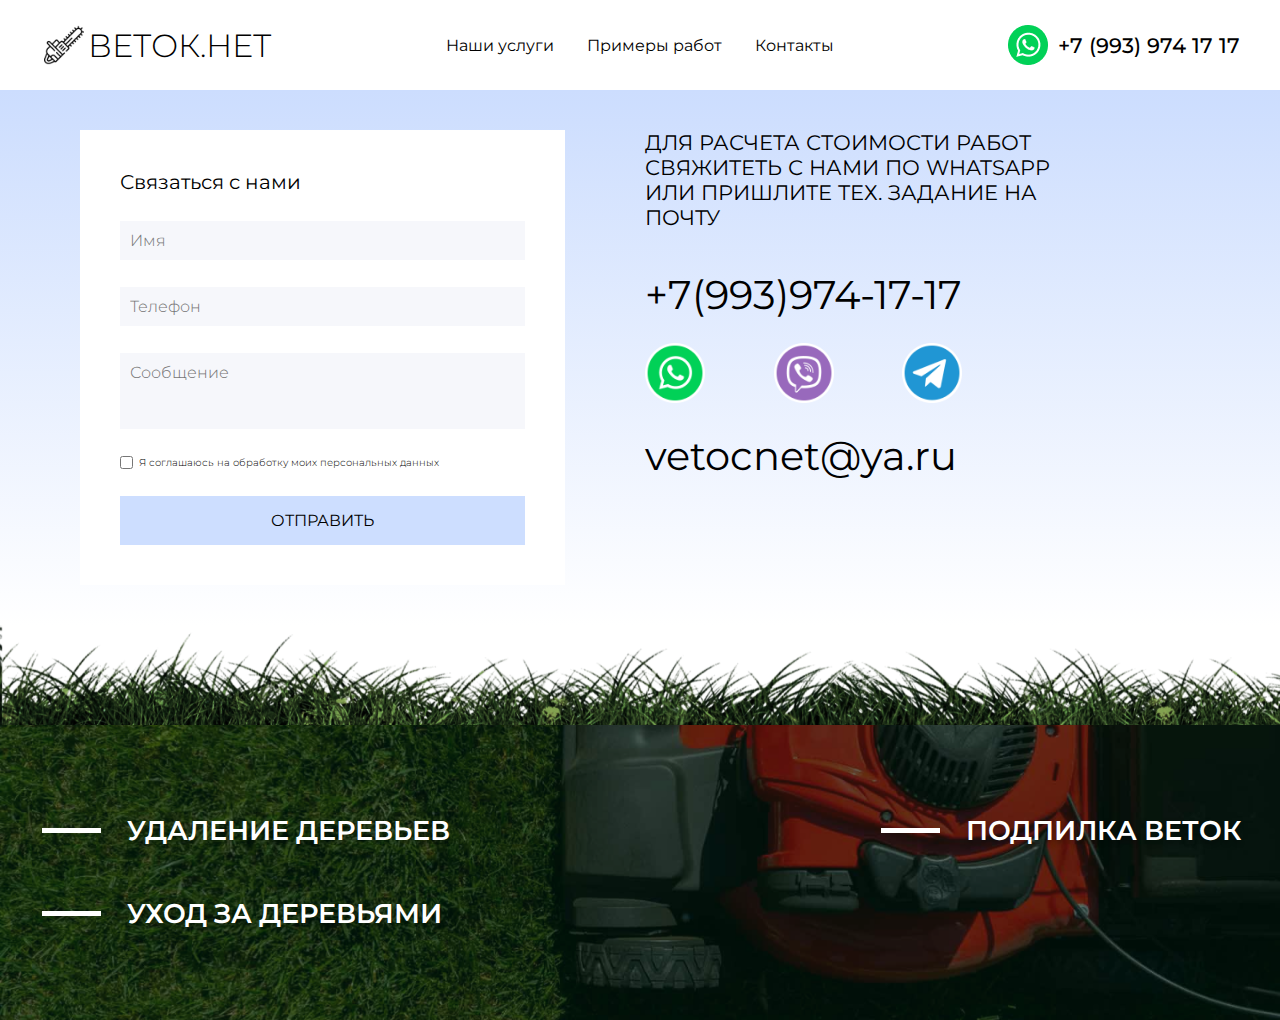
==== contacts.html @ 23ccc6eb "minor changes" ====
<!DOCTYPE html>
<html>

<head>
    <meta charset="UTF-8">
    <meta name="viewport" content="width=device-width, initial-scale=1.0">
    <title>ВЕТОК.НЕТ</title>
    <link rel="stylesheet" href="style.css">
    <link rel="preconnect" href="https://fonts.googleapis.com">
    <link rel="preconnect" href="https://fonts.gstatic.com" crossorigin>
    <link href="https://fonts.googleapis.com/css2?family=Montserrat:wght@300;400;500;600;700&display=swap"
        rel="stylesheet">
</head>

<body>
    <header class="header">
        <div class="header__container">
            <div class="header__logo">
                <img src="./images/saw 2x.png" alt="logo" width="48px" height="40px">
                <a href="./index.html">
                    <h2 class="header__logo-name">ВЕТОК.НЕТ</h2>
                </a>
            </div>
            <input type="checkbox" id="burger">
            <label class="burger-container" for="burger">
                <div class="button-burger"></div>
            </label>
            <ul class="header__menu">
                <li class="menu__item"><a class="menu__link" href="./index.html">Наши услуги</a></li>
                <li class="menu__item"><a class="menu__link" href="./portfolio.html">Примеры работ</a></li>
                <li class="menu__item"><a class="menu__link" href="./contacts.html">Контакты</a></li>
            </ul>
            <div class="header__phone">
                <img src="./images/watsapp 1.png" alt="whatsApp">
                <a class="header__phone-link" href="https://wa.me/79939741717">+7 (993) 974 17 17</a>
            </div>
        </div>
    </header>
    <main>
        <section class="section contacts-form">
            <div class="contacts-form-container">
                <fieldset class="form">
                    <p class="form__title">Связаться с нами</p>
                    <input class="form__input-name" type="text" name="text" placeholder="Имя">
                    <input class="form__input-numb" type="number" name="number" placeholder="Телефон">
                    <textarea class="form__input-message" cols="37" name="message" placeholder="Сообщение"></textarea>
                    <div class="form__agreement">
                        <input class="form__checkbox" type="checkbox" id="politics">
                        <p class="checkbox-text">Я соглашаюсь на обработку моих персональных данных</p>
                    </div>
                    <button class="form__btn" type="submit">ОТПРАВИТЬ</button>
                </fieldset>
                <div class="contacts">
                    <p class="contacts__description">ДЛЯ РАСЧЕТА СТОИМОСТИ РАБОТ СВЯЖИТЕТЬ С НАМИ ПО WHATSAPP ИЛИ
                        ПРИШЛИТЕ ТЕХ. ЗАДАНИЕ НА ПОЧТУ
                    </p>
                    <div class="contacts__links-box">
                        <a class="contacts__phone-number" href="tel:+7 (993) 974 17 17">+7(993)974-17-17</a>
                        <div class="contacts__socials">
                            <a href="https://wa.me/79939741717"><img src="./images/watsapp-icon.png" alt="WhatsApp"
                                    width="60px" height="60px"></a>
                            <a href="viber://chat/?number=%2B79939741717"><img src="./images/viber-icon.png" alt="Viber"
                                    width="60px" height="60px"></a>
                            <a href="https://t.me/+79939741717"><img src="./images/telegram-icon.png" alt="Telegram"
                                    width="60px" height="60px"></a>
                        </div>
                        <a class="contacts__email" href="mailto:vetocnet@yandex.ru">vetocnet@ya.ru</a>
                    </div>
                </div>
            </div>
        </section>
    </main>
    <footer class="footer">
        <div class="bg-grass"></div>
        <div class="footer__container">
            <div class="footer__darkening">
            <div class="footer__centering">
                    <div class="footer__summary footer__summary-contacts">
                        <div class="footer__summary-item">
                            <div class="footer__summary-dash"></div>
                            <p class="footer__summary-text">УДАЛЕНИЕ
                                ДЕРЕВЬЕВ</p>
                        </div>
                        <div class="footer__summary-item">
                            <div class="footer__summary-dash"></div>
                            <p class="footer__summary-text">ПОДПИЛКА
                                ВЕТОК</p>
                        </div>
                        <div class="footer__summary-item">
                            <div class="footer__summary-dash"></div>
                            <p class="footer__summary-text">УХОД ЗА
                                ДЕРЕВЬЯМИ</p>
                        </div>
                    </div>
                </div>
            </div>
        </div>
    </footer>

</body>

</html>
---- style.css ----
* {
    box-sizing: border-box;
    margin: 0;
    padding: 0;
    font-family: 'Montserrat', sans-serif;
}

.sections-bg {
    background: linear-gradient(180deg, #CCDDFE 0%, #FFF 100%);
}

/* BURGER */

.header__menu>li {
    overflow: hidden;
    margin: 0 1rem;
}

.burger-container {
    display: none;
    height: 100%;
    width: 30px;
    cursor: pointer;
    flex-direction: column;
    justify-content: center;
    align-items: center;
}

#burger {
    display: none;
}

.button-burger,
.button-burger::before,
.button-burger::after {
    display: block;
    background-color: #000000;
    position: absolute;
    height: 4px;
    width: 30px;
    transition: transform 400ms cubic-bezier(0.23, 1, 0.32, 1);
    border-radius: 2px;
}

.button-burger::before {
    content: '';
    margin-top: -8px;
}

.button-burger::after {
    content: '';
    margin-top: 8px;
}

#burger:checked+.burger-container .button-burger::before {
    margin-top: 0px;
    transform: rotate(405deg);
}

#burger:checked+.burger-container .button-burger {
    background: rgba(255, 255, 255, 0);
}

#burger:checked+.burger-container .button-burger::after {
    margin-top: 0px;
    transform: rotate(-405deg);
}

/* BURGER */

/* header */

.header__container {
    display: flex;
    flex-direction: row;
    align-items: center;
    justify-content: space-between;
    padding: 1.563rem 2.5rem;
}

.header__logo {
    display: flex;
    flex-direction: row;
    align-items: center;
}

.header__logo>a {
    text-decoration: none;
}

.header__logo-name {
    font-size: 2rem;
    font-weight: 300;
    color: #000000;
}

.header__menu {
    display: flex;
    justify-content: space-between;
    width: 35%;
}

.menu__item {
    text-align: center;
}

.menu__link {
    font-size: 1rem;
    font-weight: 400;
    color: #000000;
    text-decoration: none;
}

.header__phone {
    display: flex;
    gap: 0.625rem;
    align-items: center;
}

.header__phone-link {
    text-decoration: none;
    font-size: 1.3rem;
    font-weight: 500;
    color: #000000;
}

/* end header */

/* hero */

.hero__container {
    background: url(./images/BG-greeting.png);
    background-size: cover;
    background-position-x: center;
}

.hero__text-box {
    background: rgba(0, 0, 0, 0.4);
    color: #FFFFFF;
    display: flex;
    flex-direction: column;
    gap: 0;
    align-items: center;
    justify-content: center;
    padding: 7.063rem 2.5rem;

}

.hero__title {
    font-size: 4rem;
    font-weight: 600;
}

.hero__text {
    display: flex;
    flex-direction: column;
    gap: 2.813rem;
    align-items: center;
    justify-content: center;
}

.hero__location {
    font-size: 2rem;
    font-weight: 600;
    text-align: center;
}

.hero__mottos {
    display: flex;
    flex-direction: column;
    align-items: center;
    justify-content: center;
    gap: 0.938rem;
}

.hero__motto {
    font-size: 1.3rem;
    font-weight: 600;
}

/* hero end*/

.section__title {
    font-size: 2rem;
    font-weight: 500;
    padding: 2.5rem 0;
    text-align: center;
}

/* services - карточки */

.services__container {
    padding: 2.5rem 2.5rem 0 2.5rem;
}

.services__cards-box {
    width: 85%;
    display: flex;
    flex-direction: row;
    flex-wrap: wrap;
    justify-content: center;
    gap: 3rem;
    padding: 0 2.5rem;
    margin: 0 auto;
}

.services__card {
    width: 25%;
    min-width: 20%;
    display: flex;
    flex-direction: column;
    gap: 1.563rem;
    align-items: center;
    border-radius: 0.625rem;
    background: #F9F9F9;
    padding: 2.5rem 1.563rem;
}

.services__card-title {
    font-size: 1rem;
    font-weight: 600;
    text-align: center;
}

.services__card-description {
    font-size: 0.875rem;
    font-weight: 400;
    overflow: hidden;
    text-overflow: ellipsis;
    text-align: justify;
    text-align-last: left;
}

/* конец services - карточки */


/* portfolio */

.portfolio {
    display: flex;
    flex-direction: column;
    gap: 0;
    align-items: center;
    padding: 0 2.5rem 3.75rem 2.5rem;
}

.portfolio__photo-box {
    width: 100%;
    display: flex;
    justify-content: space-between;
    padding-bottom: 2.5rem;
}

.portfolio__item,
.portfolio__item-v {
    max-width: 30%;
    transition: all 0.5s ease;
}

.portfolio__item:hover,
.portfolio__item-v:hover {
    cursor: pointer;
    transform: scale(1.02) translateY(-5px);
}

.portfolio__link {
    font-size: 1.3rem;
    font-weight: 500;
    text-decoration: underline;
    color: #000000;
}

.popup-hidden {
    display: none !important;
}

.popup-image {
    position: fixed;
    display: flex;
    top: 0;
    left: 0;
    width: 100%;
    height: 100%;
    background: rgba(227, 227, 227, 0.8);
    justify-content: center;
    align-items: center;
}

.popup-image-wrapper {
    display: flex;
    width: 100%;
    height: 100%;
    justify-content: center;
    align-items: center;
    position: relative;
}

.popup-image-wrapper img {
    max-width: 60%;
}

.popup-image-wrapper span {
    position: absolute;
    top: 0;
    right: 15px;
    font-size: 4.5rem;
}

.arrow {
    width: 30%;
    height: 100%;
    font-size: 5rem;
    display: flex;
    justify-content: center;
    align-items: center;
    cursor: pointer;
    user-select: none
}

.arrow:hover {
    cursor: pointer;
}



/* end portfolio */

/* background grass */

.bg-grass {
    background: url(./images/grass.png);
    background-size: cover;
    height: 100px;
}

/* end background grass */

/* footer */

.footer__container {
    background: url(./images/footer-BG.png);
    background-size: cover;
    background-position-x: center;
}

.footer__darkening {
    background: #00180D99;
}

.footer__centering {
    display: flex;
    gap: 10rem;
    padding: 5.563rem 2.375rem 5.625rem 2.625rem;
}

.footer__summary {
    display: flex;
    flex-direction: column;
    flex-wrap: wrap;
    align-items: flex-start;
    gap: 3.125rem;
}

.footer__summary-contacts {
    flex-direction: row;
    justify-content: space-between;
    width: 100%;
}

.footer__summary-item {
    display: flex;
    align-items: center;
    gap: 1.625rem;
    color: #FFFFFF;
}

.footer__summary-dash {
    width: 3.688rem;
    height: 0.3rem;
    background: #FFFFFF;
}

.footer__summary-text {
    color: #FFFFFF;
    text-shadow: 0px 4px 4px rgba(0, 0, 0, 0.25);
    font-size: 1.7rem;
    font-weight: 600;
}

.footer__contacts {
    display: flex;
    flex-direction: column;
    align-items: flex-start;
    gap: 2rem;
}

.footer__contacts-text {
    color: #FFFFFF;
    font-size: 1.2rem;
    font-weight: 600;
    max-width: 82%;
}

.footer__contacts-links {
    display: flex;
    flex-direction: column;
    gap: 1rem;
    width: fit-content;
}

.footer__contacts-phone {
    color: #FFFFFF;
    font-size: 2.5rem;
    font-weight: 600;
    text-decoration: none;
}

.footer__contacts-socials {
    display: flex;
    justify-content: space-between;
}

.footer__contacts-mail {
    color: #FFFFFF;
    text-decoration: none;
    font-size: 2.5rem;
    font-weight: 600;
}



/* СТРАНИЦА ПОРТФОЛИО 

               advantages */

.advantages__container {
    padding: 0 2.5rem;
}

.advantages__list {
    padding: 0 1.313rem 0 1.313rem;
    display: flex;
    flex-direction: column;
    align-items: flex-start;
    gap: 0.938rem;
}

.advantages__tick {
    display: flex;
    align-items: center;
    font-weight: 400;
}

.advantages__tick img {
    width: 2.3rem;
}

.advantages__tick p {
    font-size: 1.3rem;
    font-style: normal;
    font-weight: 400;
    line-height: normal;
}

.portfolio__gallery,
.portfolio__gallery-video {
    width: 100%;
    display: flex;
    flex-wrap: wrap;
    justify-content: space-between;
    gap: 3.5rem 0;
    padding: 1.5rem 0 1.688rem 0;
}

.portfolio__item,
.portfolio__item-v {
    width: 30%;
}

/* КОНЕЦ СТРАНИЦЫ ПОРТФОЛИО 

               advantages */

/* СТРАНИЦА КОНТАКТЫ 

               footer */

.contacts-form {
    background: linear-gradient(180deg, #CCDDFE 0%, #FFF 100%);
}

.contacts-form-container {
    padding: 2.5rem 5rem 2.5rem 5rem;
    display: flex;
    gap: 5rem;
}

.contacts__page {
    display: flex;
    justify-content: space-between;
    align-items: flex-start;
    padding: 4.688rem 2.5rem 4.688rem 2.5rem;
}

.summary__contacts {
    display: flex;
    gap: 3.125rem;
}

fieldset.form {
    display: flex;
    flex-direction: column;
    gap: 1.688rem;
    background: #FFFFFF;
    border: none;
    padding: 2.5rem;
}

.form__title {
    color: #000000;
    font-size: 1.25rem;
    font-weight: 400;
}

.form__input-name,
.form__input-numb,
.form__input-message {
    background: #F6F7FB;
    border: none;
    padding: 0.625rem;
    font-size: 1rem;
    font-weight: 300;
    color: #000000;
}

.form__input-message {
    height: 4.75rem;
    resize: none;
}

.form__agreement {
    display: flex;
    gap: 0.375rem;
}

.checkbox-text {
    color: #000000;
    font-size: 0.625rem;
    font-weight: 300;
}

.form__btn {
    background: #CDDEFF;
    border: 1px solid #CDDEFF;
    font-size: 1rem;
    font-weight: 400;
    color: #000000;
    padding: 0.875rem 1.25rem;
}

.contacts {
    display: flex;
    flex-direction: column;
    align-items: flex-start;
    gap: 2.5rem;
}

.contacts__links-box {
    width: fit-content;
    display: flex;
    flex-direction: column;
    gap: 1.5rem;
}

.contacts__description {
    color: #000000;
    font-size: 1.3rem;
    font-weight: 400;
    max-width: 82%;
}

.contacts__phone-number {
    color: #000000;
    font-size: 2.5rem;
    font-weight: 400;
    text-decoration: none;
}

.contacts__socials {
    width: 100%;
    display: flex;
    justify-content: space-between;
}

.contacts__email {
    color: #000000;
    text-decoration: none;
    font-size: 2.5rem;
    font-weight: 400;
}

@media (min-width: 1921px) {
    .header,
    main,
    .footer__centering{
        max-width: 80%;
        margin: 0 auto;
    }

    
}

@media (max-width: 1024px) {

    .services__cards-box {
        width: 100%;
        gap: 2rem;
    }

    .services__card {
        max-width: 33%;
        min-width: 33%;
        padding: 1.875rem 1rem;
    }

    /* CONTACTS PAGE */
    .contacts-form-container {
        flex-direction: column;
    }

    /* CONTACTS PAGE ENDS */

    .footer__summary {
        flex-direction: column;
    }

    .footer__summary-text,
    .footer__contacts-text {
        font-size: 1rem;
    }


    /* BURGER MENU */

    .burger-container {
        display: flex;
    }

    .header__menu {
        position: absolute;
        top: 0;
        margin-top: 70px;
        left: 0;
        flex-direction: column;
        width: 100%;
        justify-content: center;
        align-items: center;
    }

    #burger~.header__menu li {
        height: 0;
        margin: 0;
        padding: 0;
        border: 0;
        transition: height 400ms cubic-bezier(0.23, 1, 0.32, 1);
    }

    #burger:checked~.header__menu li {
        border-top: 1px solid #0f3362;
        height: 2.5em;
        padding: 0.5em;
        transition: height 400ms cubic-bezier(0.23, 1, 0.32, 1);
    }

    .header__menu>li {
        display: flex;
        justify-content: center;
        margin: 0;
        padding: 0.5em 0;
        width: 100%;
        color: white;
        background-color: #FFFFFF;
    }

    .header__menu>li:not(:last-child) {
        border-bottom: 1px solid #444;
    }

    /* BURGER MENU ENDS */

    @media (max-width: 800px) {

        .header__container {
            padding: 0.875rem;
        }

        .header__logo img {
            width: 30px;
            height: 30px;
        }

        .header__logo-name {
            font-size: 1.25rem;
        }

        .header__phone img {
            width: 20px;
            height: 20px;
        }

        .header__phone-link {
            font-size: 1rem;
        }

        .hero__text-box {
            padding: 2.75rem
        }

        .hero__title {
            font-size: 2rem;
        }

        .hero__location,
        .section__title {
            font-size: 1.25rem;
        }

        .hero__motto,
        .services__card-title {
            font-size: 0.875rem;
        }

        .section__title {
            padding: 1.3rem 0;
        }

        .services__cards-box {
            flex-wrap: nowrap;
            overflow-x: scroll;
            justify-content: unset;
        }

        .services__card {
            width: unset;
            max-width: 40%;
            flex-shrink: 0;
        }

        .services__card-img {
            width: 40px;
            height: 40px;
        }

        .services__card-description {
            font-size: 0.75rem;
        }

        .portfolio__link {
            font-size: 1rem;
        }

        .footer__centering {
            padding: 1rem 0.875rem;
            flex-direction: column;
            gap: 3.4rem;
        }

        .footer__summary {
            gap: 1.625rem;
        }

        .footer__contacts {
            gap: 0.625rem;
        }

        .footer__contacts-phone,
        .footer__contacts-mail {
            font-size: 1.625rem;
        }

        .footer__contacts-socials a img {
            width: 40px;
            height: 40px;
        }

        .footer__contacts-links {
            display: flex;
            flex-direction: column;
            width: fit-content;
            gap: 0.625rem;
        }

        .footer__contacts-socials {
            justify-content: space-between;
            gap: 0;
        }

        /* PORTFOLIO PAGE */
        .advantages__tick {
            align-items: center;
        }

        .advantages__tick p {
            font-size: 1rem;
            line-height: 1.5rem;
        }

        .advantages__tick img {
            width: 2rem;
        }

        .advantages__container,
        .portfolio {
            padding: 0 0.875rem;
        }

        .portfolio__gallery,
        .portfolio__gallery-video {
            gap: 1.8rem 0
        }

        .portfolio__item,
        .portfolio__item-v {
            width: 47%;
        }

        .arrow,
        #close {
            font-size: 2.5rem;
        }


        /* PORTFOLIO PAGE ENDS */

        /* CONTACTS PAGE */
        .contacts__description {
            font-size: 1rem;
        }

        /* CONTACTS PAGE ENDS*/


        /* BURGER MENU */

        .burger-container {
            display: flex;
        }

        .header__menu {
            position: absolute;
            top: 0;
            margin-top: 58px;
            left: 0;
            flex-direction: column;
            width: 100%;
            justify-content: center;
            align-items: center;
        }

        #burger~.header__menu li {
            height: 0;
            margin: 0;
            padding: 0;
            border: 0;
            transition: height 400ms cubic-bezier(0.23, 1, 0.32, 1);
        }

        #burger:checked~.header__menu li {
            border: 1px solid #0f3362;
            height: 2.5em;
            padding: 0.5em;
            transition: height 400ms cubic-bezier(0.23, 1, 0.32, 1);
        }

        .header__menu>li {
            display: flex;
            justify-content: center;
            margin: 0;
            padding: 0.5em 0;
            width: 100%;
            color: white;
            background-color: #FFFFFF;
        }

        .header__menu>li:not(:last-child) {
            border-bottom: 1px solid #444;
        }

        /* BURGER MENU ENDS */
    }

    @media (max-width: 599px) {
        .services__card {
            max-width: 60%;
        }
    }

    @media (max-width: 390px) {
        .header__container {
            flex-direction: column;
            gap: 1.2rem;
        }

        .header__menu {
            margin-top: 85px;
        }

        .services__card {
            max-width: 80%;
        }
    }

}
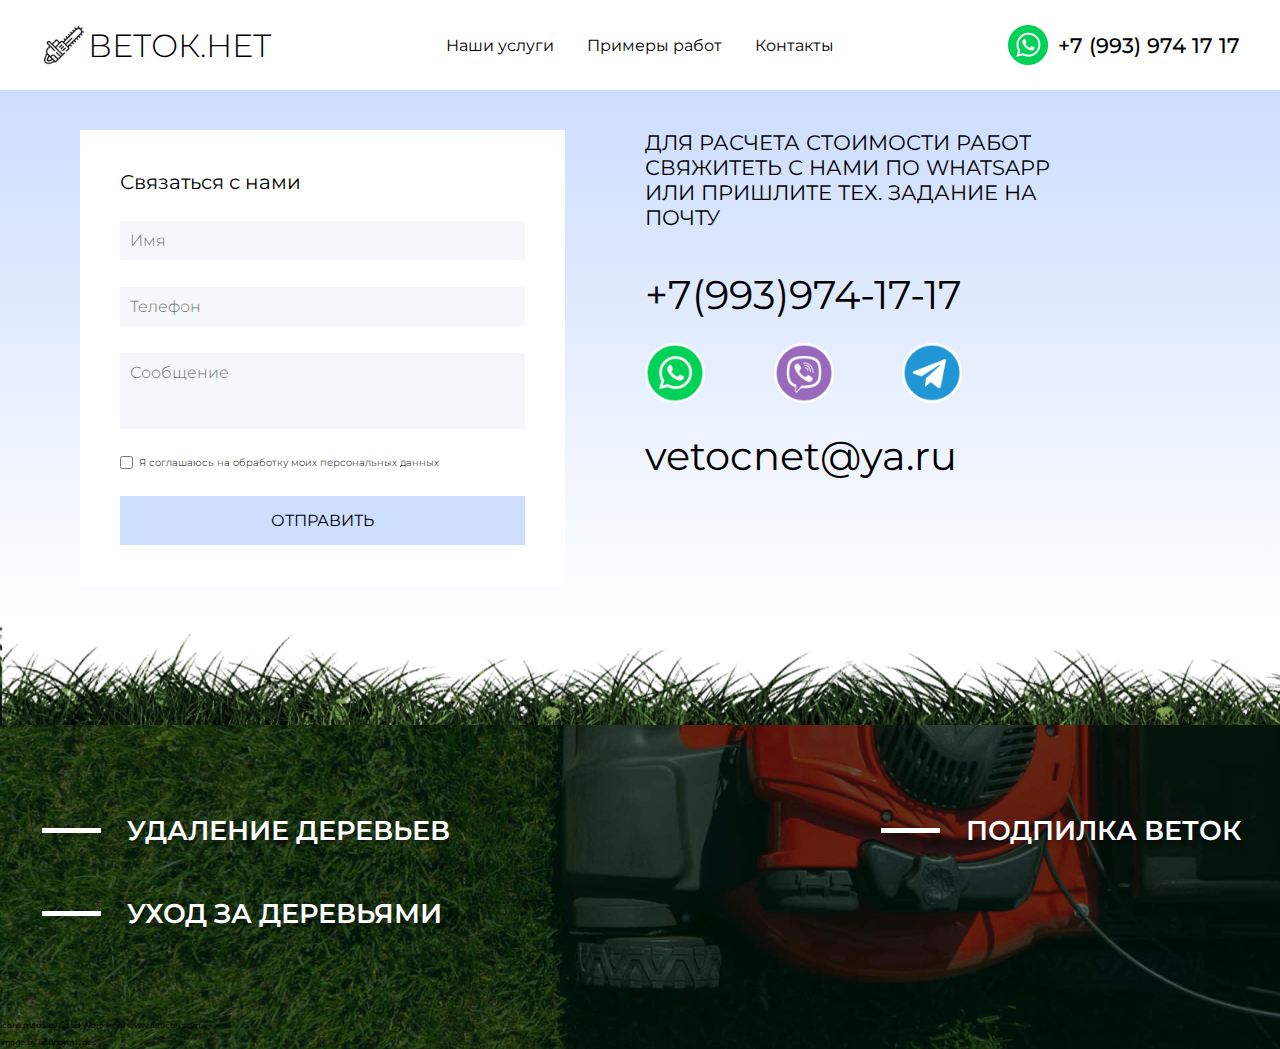
==== commit ddd4b072: "finished form and added liks of license" ====
--- a/contacts.html
+++ b/contacts.html
@@ -10,6 +10,7 @@
     <link rel="preconnect" href="https://fonts.gstatic.com" crossorigin>
     <link href="https://fonts.googleapis.com/css2?family=Montserrat:wght@300;400;500;600;700&display=swap"
         rel="stylesheet">
+    <script defer src="./form.js"></script>
 </head>
 
 <body>
@@ -39,17 +40,17 @@
     <main>
         <section class="section contacts-form">
             <div class="contacts-form-container">
-                <fieldset class="form">
+                <form class="form" action="">
                     <p class="form__title">Связаться с нами</p>
-                    <input class="form__input-name" type="text" name="text" placeholder="Имя">
-                    <input class="form__input-numb" type="number" name="number" placeholder="Телефон">
+                    <input class="form__input-name" type="text" name="name" placeholder="Имя" required>
+                    <input class="form__input-numb" type="tel" name="number" placeholder="Телефон" pattern="[0-9+()-]" required>
                     <textarea class="form__input-message" cols="37" name="message" placeholder="Сообщение"></textarea>
                     <div class="form__agreement">
-                        <input class="form__checkbox" type="checkbox" id="politics">
+                        <input class="form__checkbox" type="checkbox" id="politics" required>
                         <p class="checkbox-text">Я соглашаюсь на обработку моих персональных данных</p>
                     </div>
                     <button class="form__btn" type="submit">ОТПРАВИТЬ</button>
-                </fieldset>
+                </form>
                 <div class="contacts">
                     <p class="contacts__description">ДЛЯ РАСЧЕТА СТОИМОСТИ РАБОТ СВЯЖИТЕТЬ С НАМИ ПО WHATSAPP ИЛИ
                         ПРИШЛИТЕ ТЕХ. ЗАДАНИЕ НА ПОЧТУ
@@ -93,6 +94,8 @@
                         </div>
                     </div>
                 </div>
+                <div class="flaticon"> Icons made by <a href="https://www.flaticon.com/authors/good-ware" title="Good Ware"> Good Ware </a> from <a href="https://www.flaticon.com/" title="Flaticon">www.flaticon.com'</a></div>
+                <a class="flaticon" href="https://www.freepik.com/free-photo/close-up-fresh-grass_945658.htm#query=grass&position=3&from_view=search&track=sph">Image by bedneyimages</a>
             </div>
         </div>
     </footer>
--- a/style.css
+++ b/style.css
@@ -3,6 +3,11 @@
     margin: 0;
     padding: 0;
     font-family: 'Montserrat', sans-serif;
+}
+
+a {
+    text-decoration: none;
+    color:#000000;
 }
 
 .sections-bg {
@@ -337,6 +342,12 @@
 
 /* footer */
 
+.flaticon {
+    font-size: 0.5rem;
+    padding: 0;
+    margin: 0;
+}
+
 .footer__container {
     background: url(./images/footer-BG.png);
     background-size: cover;
@@ -507,7 +518,7 @@
     gap: 3.125rem;
 }
 
-fieldset.form {
+.form {
     display: flex;
     flex-direction: column;
     gap: 1.688rem;
@@ -635,7 +646,8 @@
     }
 
     .footer__summary-text,
-    .footer__contacts-text {
+    .footer__contacts-text,
+    .contacts__description {
         font-size: 1rem;
     }
 
@@ -774,11 +786,14 @@
         }
 
         .footer__contacts-phone,
-        .footer__contacts-mail {
+        .footer__contacts-mail,
+        .contacts__phone-number,
+        .contacts__email {
             font-size: 1.625rem;
         }
 
-        .footer__contacts-socials a img {
+        .footer__contacts-socials a img,
+        .contacts__socials a img {
             width: 40px;
             height: 40px;
         }
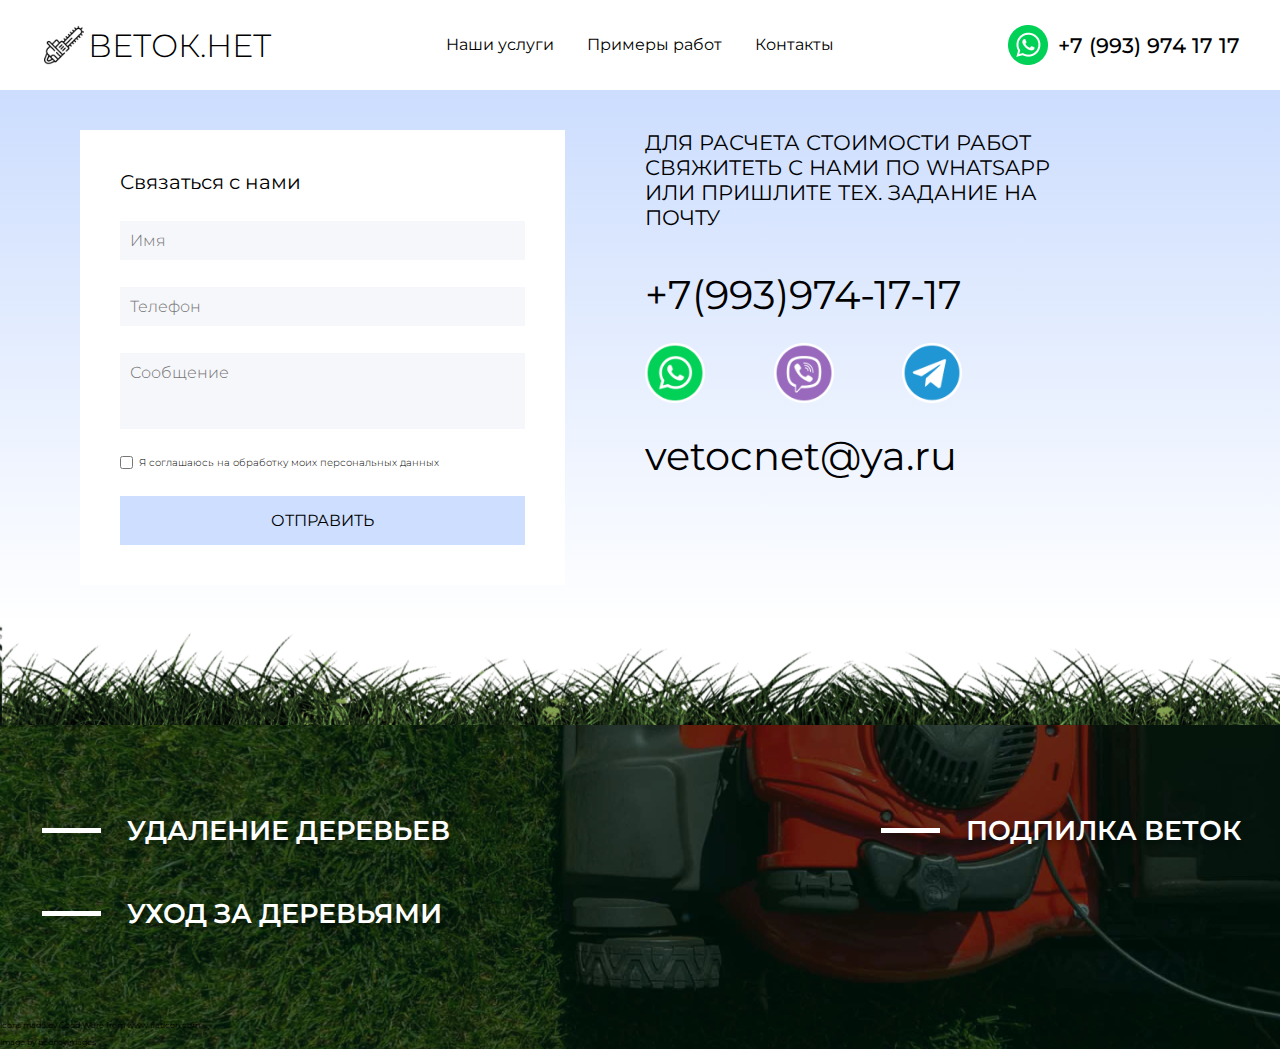
==== commit 911455b0: "small changes" ====
--- a/contacts.html
+++ b/contacts.html
@@ -43,7 +43,7 @@
                 <form class="form" action="">
                     <p class="form__title">Связаться с нами</p>
                     <input class="form__input-name" type="text" name="name" placeholder="Имя" required>
-                    <input class="form__input-numb" type="tel" name="number" placeholder="Телефон" pattern="[0-9+()-]" required>
+                    <input class="form__input-numb" type="tel" name="number" placeholder="Телефон" pattern="[0-9+()-]+" required>
                     <textarea class="form__input-message" cols="37" name="message" placeholder="Сообщение"></textarea>
                     <div class="form__agreement">
                         <input class="form__checkbox" type="checkbox" id="politics" required>
--- a/style.css
+++ b/style.css
@@ -7,11 +7,88 @@
 
 a {
     text-decoration: none;
-    color:#000000;
+    color: #000000;
 }
 
 .sections-bg {
     background: linear-gradient(180deg, #CCDDFE 0%, #FFF 100%);
+}
+
+/* Effects */
+
+.a:hover {
+    cursor: pointer;
+}
+
+.menu__link::after {
+    display: block;
+    content: '';
+    border-bottom: solid 1px #092c5b;
+    transform: scaleX(0);
+    transition: transform 250ms ease-in-out;
+}
+
+.menu__link:hover:after {
+    transform: scaleX(1);
+}
+
+.menu__item:hover {
+    -webkit-transform: scale(1.02) translateY(-5px);
+    -ms-transform: scale(1.02) translateY(-5px);
+    transform: scale(1.02) translateY(-5px);
+}
+
+.header__phone:hover {
+    -webkit-transform: scale(1.02) translateY(-5px);
+    -ms-transform: scale(1.02) translateY(-5px);
+    transform: scale(1.02) translateY(-5px);
+}
+
+.portfolio__link:hover {
+    -webkit-transform: scale(1.02) translateY(-5px);
+    -ms-transform: scale(1.02) translateY(-5px);
+    transform: scale(1.02) translateY(-5px);
+}
+
+.portfolio__link:hover {
+    color: #1d3711
+}
+
+.form__btn:hover {
+    background: #e5eeff;
+    border: 1px solid #e5eeff;
+    cursor: pointer;
+}
+
+:focus::-webkit-input-placeholder {
+    color: transparent;
+    border: #CCDDFE;
+}
+
+:focus::-moz-placeholder {
+    color: transparent;
+}
+
+:focus:-moz-placeholder {
+    color: transparent;
+}
+
+:focus:-ms-input-placeholder {
+    color: transparent;
+}
+
+input:focus {
+    border: 1px solid #CDDEFF;
+    -webkit-transition: 0.5s;
+    transition: 0.5s;
+    outline: none;
+}
+
+textarea:focus {
+    border: 1px solid #CDDEFF;
+    -webkit-transition: 0.5s;
+    transition: 0.5s;
+    outline: none;
 }
 
 /* BURGER */
@@ -107,6 +184,7 @@
 
 .menu__item {
     text-align: center;
+    transition: all 0.5s ease;
 }
 
 .menu__link {
@@ -120,6 +198,7 @@
     display: flex;
     gap: 0.625rem;
     align-items: center;
+    transition: all 0.5s ease;
 }
 
 .header__phone-link {
@@ -273,6 +352,7 @@
     font-weight: 500;
     text-decoration: underline;
     color: #000000;
+    transition: all 0.5s ease;
 }
 
 .popup-hidden {
@@ -611,14 +691,15 @@
 }
 
 @media (min-width: 1921px) {
+
     .header,
     main,
-    .footer__centering{
+    .footer__centering {
         max-width: 80%;
         margin: 0 auto;
     }
 
-    
+
 }
 
 @media (max-width: 1024px) {
@@ -923,6 +1004,10 @@
         .services__card {
             max-width: 80%;
         }
-    }
-
-}+
+        .contacts-form-container {
+            padding: 2.5rem 2rem 2.5rem 2rem;
+            gap: 3rem;
+        }
+
+    }